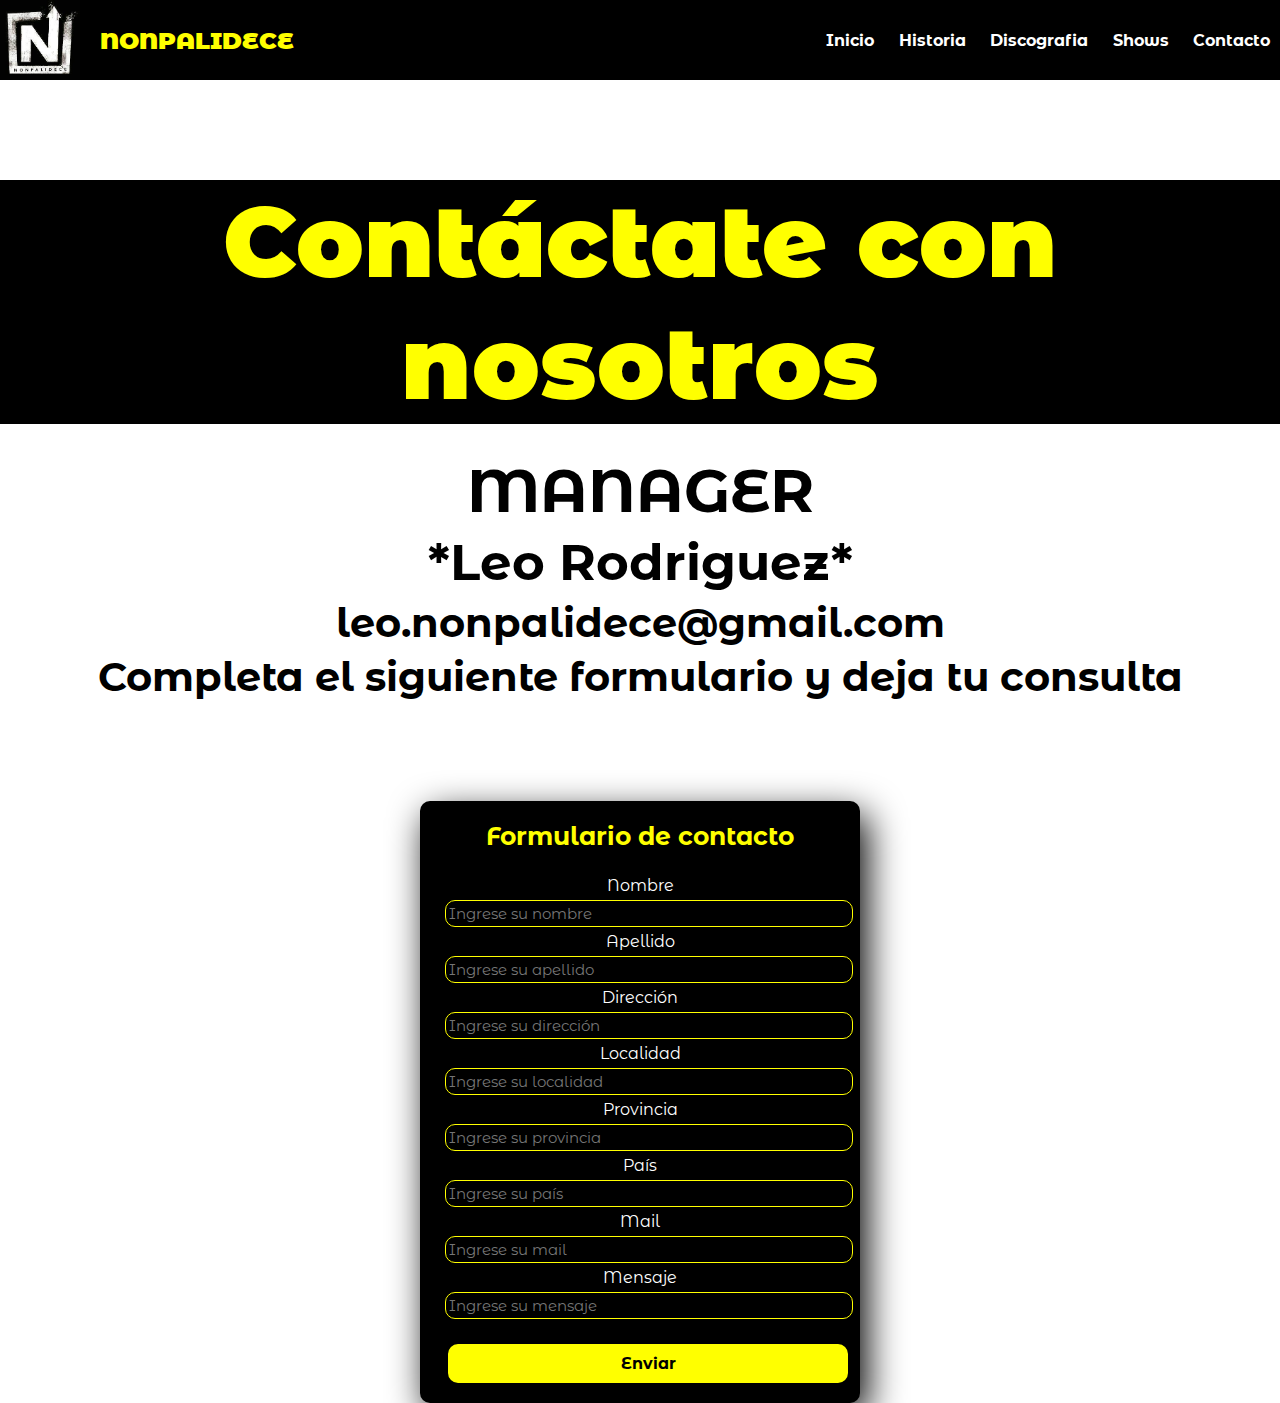
==== pages/contacto.html @ a97dbb2c "avance con la pagina de contacto" ====
<!DOCTYPE html>
<html lang="en">
<head>
    <meta charset="UTF-8">
    <meta http-equiv="X-UA-Compatible" content="IE=edge">
    <meta name="viewport" content="width=device-width, initial-scale=1.0">
    <title>Contacto</title>
    <meta name="description" content="Contactate con Nonpalidece, banda argentina de reggae">
    <meta name="keywords" content="musica, reggae, argentina,banda, artista, contacto">
    <link rel="shortcut icon" href="../imagenes/logo nonpalidece.jfif" type="image/x-icon">
    <link rel="stylesheet" href="../sass/main.css">
    <link href="https://fonts.googleapis.com/css2?family=Montserrat+Alternates:wght@200;400;700;900&display=swap" rel="stylesheet">
    <link rel="stylesheet" href="https://cdnjs.cloudflare.com/ajax/libs/animate.css/4.1.1/animate.min.css"/>
   
</head>
<body>
    
    <header>
        <a href="#" class="logo">
            <img src="../imagenes/logo nonpalidece.jfif" width="80px" height="80px" alt="logo nonpa">
            <h2 class="nombreNonpa">NONPALIDECE</h2>
        </a>
        <nav>
            <a href="../index.html" class="nav-link">Inicio</a>
            <a href="./historia.html" class="nav-link">Historia</a>
            <a href="./pages/discografia.html" class="nav-link">Discografia</a>
            <a href="./pages/shows.html" class="nav-link">Shows</a>
            <a href="./pages/contacto.html" class="nav-link">Contacto</a>
        </nav>
    </header>

    <h1 class="animate__animated animate__heartBeat">Contáctate con nosotros</h1>

    <div>
        <h2>MANAGER</h2>
        <h3>*Leo Rodriguez*</h3>
        <h4>leo.nonpalidece@gmail.com</h4>
        <h4>Completa el siguiente formulario y deja tu consulta</h4>
    </div>

    <section class="formRegistro">
        <h3>Formulario de contacto</h3>
        <label class="entrada" for="Nombres">Nombre</label>
        <input class="controles" type="Nombres" id="
        Nombres" placeholder="Ingrese su nombre">
        <label class="entrada" for="Nombres">Apellido</label>
        <input class="controles" type="Apellido" id="
        Apellido" placeholder="Ingrese su apellido">
        <label class="entrada" for="Nombres">Dirección</label>
        <input class="controles" type="Dirección" id="
        Dirección" placeholder="Ingrese su dirección">
        <label class="entrada" for="Nombres">Localidad</label>
        <input class="controles" type="Localidad" id="
        Localidad" placeholder="Ingrese su localidad">
        <label class="entrada" for="Nombres">Provincia</label>
        <input class="controles" type="Provincia" id="
        Provincia" placeholder="Ingrese su provincia">
        <label class="entrada" for="Nombres">País</label>
        <input class="controles" type="País" id="
        País" placeholder="Ingrese su país">
        <label class="entrada" for="Nombres">Mail</label>
        <input class="controles" type="Mail" id="
        Mail" placeholder="Ingrese su mail">
        <label class="entrada" for="Nombres">Mensaje</label>
        <input class="controles" type="Mensaje" id="
        Mensaje" placeholder="Ingrese su mensaje">
        <input class="boton" type="submit" value="Enviar">

    </section>
      
</body>
</html>
---- sass/main.css ----
/* pagina index */
* {
  margin: 0;
  font-family: sans-serif;
}

a {
  text-decoration: none;
  color: black;
}

header {
  display: flex;
  justify-content: space-between;
  align-items: center;
  min-height: 80px;
  background-color: rgb(0, 0, 0);
}

.logo {
  display: flex;
  align-items: center;
}

.logo .nombreNonpa {
  margin-left: 20px;
  color: yellow;
  font-family: "Montserrat Alternates", sans-serif;
  font-weight: 900;
}

nav a {
  font-family: "Montserrat Alternates", sans-serif;
  font-weight: 700;
  padding: 10px;
  color: white;
}

nav a:hover {
  color: yellow;
}

@media (max-width: 700px) {
  header {
    flex-direction: column;
  }
  nav {
    padding: 10px 0px;
  }
  a {
    font-weight: 700;
    font-size: 14px;
  }
}
@media (max-width: 375px) {
  header {
    flex-direction: column;
  }
  nav {
    padding: 10px 0px;
  }
  a {
    font-weight: 700;
    font-size: 10px;
  }
}
.fotoNonpa {
  width: 100%;
  height: auto;
  margin-top: 30px;
}

h1 {
  font-family: "Montserrat Alternates", sans-serif;
  font-weight: 900;
  font-size: 100px;
  text-align: center;
  color: yellow;
  margin-top: 100px;
  background-color: black;
}

@media (max-width: 700px) {
  h1 {
    font-family: "Montserrat Alternates", sans-serif;
    font-weight: 700;
    font-size: 60px;
  }
}
/* pagina contacto */
div h2 {
  font-family: "Montserrat Alternates", sans-serif;
  font-weight: 700;
  font-size: 60px;
  text-align: center;
  margin-top: 30px;
}
div h3 {
  font-family: "Montserrat Alternates", sans-serif;
  font-weight: 700;
  font-size: 50px;
  text-align: center;
  margin-top: 5px;
}
div h4 {
  font-family: "Montserrat Alternates", sans-serif;
  font-weight: 700;
  font-size: 40px;
  text-align: center;
  margin-top: 5px;
}

.formRegistro {
  width: 400px;
  background-color: black;
  padding: 20px;
  margin: auto;
  margin-top: 100px;
  text-align: center;
  border-radius: 10px;
  font-family: "Montserrat Alternates", sans-serif;
  font-weight: 200;
  font-size: 15px;
  box-shadow: 7px 13px 37px #000;
}

@media (max-width: 700px) {
  .formRegistro {
    padding: 12px;
    margin-top: 70px;
    font-size: 10px;
  }
}
.formRegistro h3 {
  font-family: "Montserrat Alternates", sans-serif;
  font-weight: 700;
  font-size: 25px;
  color: yellow;
  text-align: center;
  margin-bottom: 25px;
}
.formRegistro input {
  font-family: "Montserrat Alternates", sans-serif;
  font-weight: 400;
  font-size: 15px;
  color: white;
}

@media (max-width: 700px) {
  .formRegistro h3 {
    font-size: 18px;
    margin-bottom: 18px;
  }
  .formRegistro input {
    font-size: 10px;
  }
}
.entrada {
  color: white;
  align-items: center;
  font-family: "Montserrat Alternates", sans-serif;
  font-weight: 400;
  font-size: 16px;
  padding: 3px;
  gap: 10px;
  text-align: center;
}

@media (max-width: 700px) {
  .entrada {
    font-size: 10px;
  }
}
.controles {
  width: 100%;
  margin: 5px;
  padding: 3px;
  background-color: black;
  border-radius: 10px;
  border: 1px solid yellow;
  font-size: 16px;
}

@media (max-width: 700px) {
  .controles {
    font-size: 10px;
  }
}
.formRegistro .boton {
  width: 100%;
  background-color: yellow;
  border-radius: 10px;
  font-size: 16px;
  align-content: center;
  padding: 5px;
  margin-top: 20px;
  margin-left: 8px;
  color: black;
  border: 5px solid yellow;
  font-weight: 700;
}

@media (max-width: 700px) {
  .formRegistro .boton {
    font-size: 10px;
  }
}/*# sourceMappingURL=main.css.map */
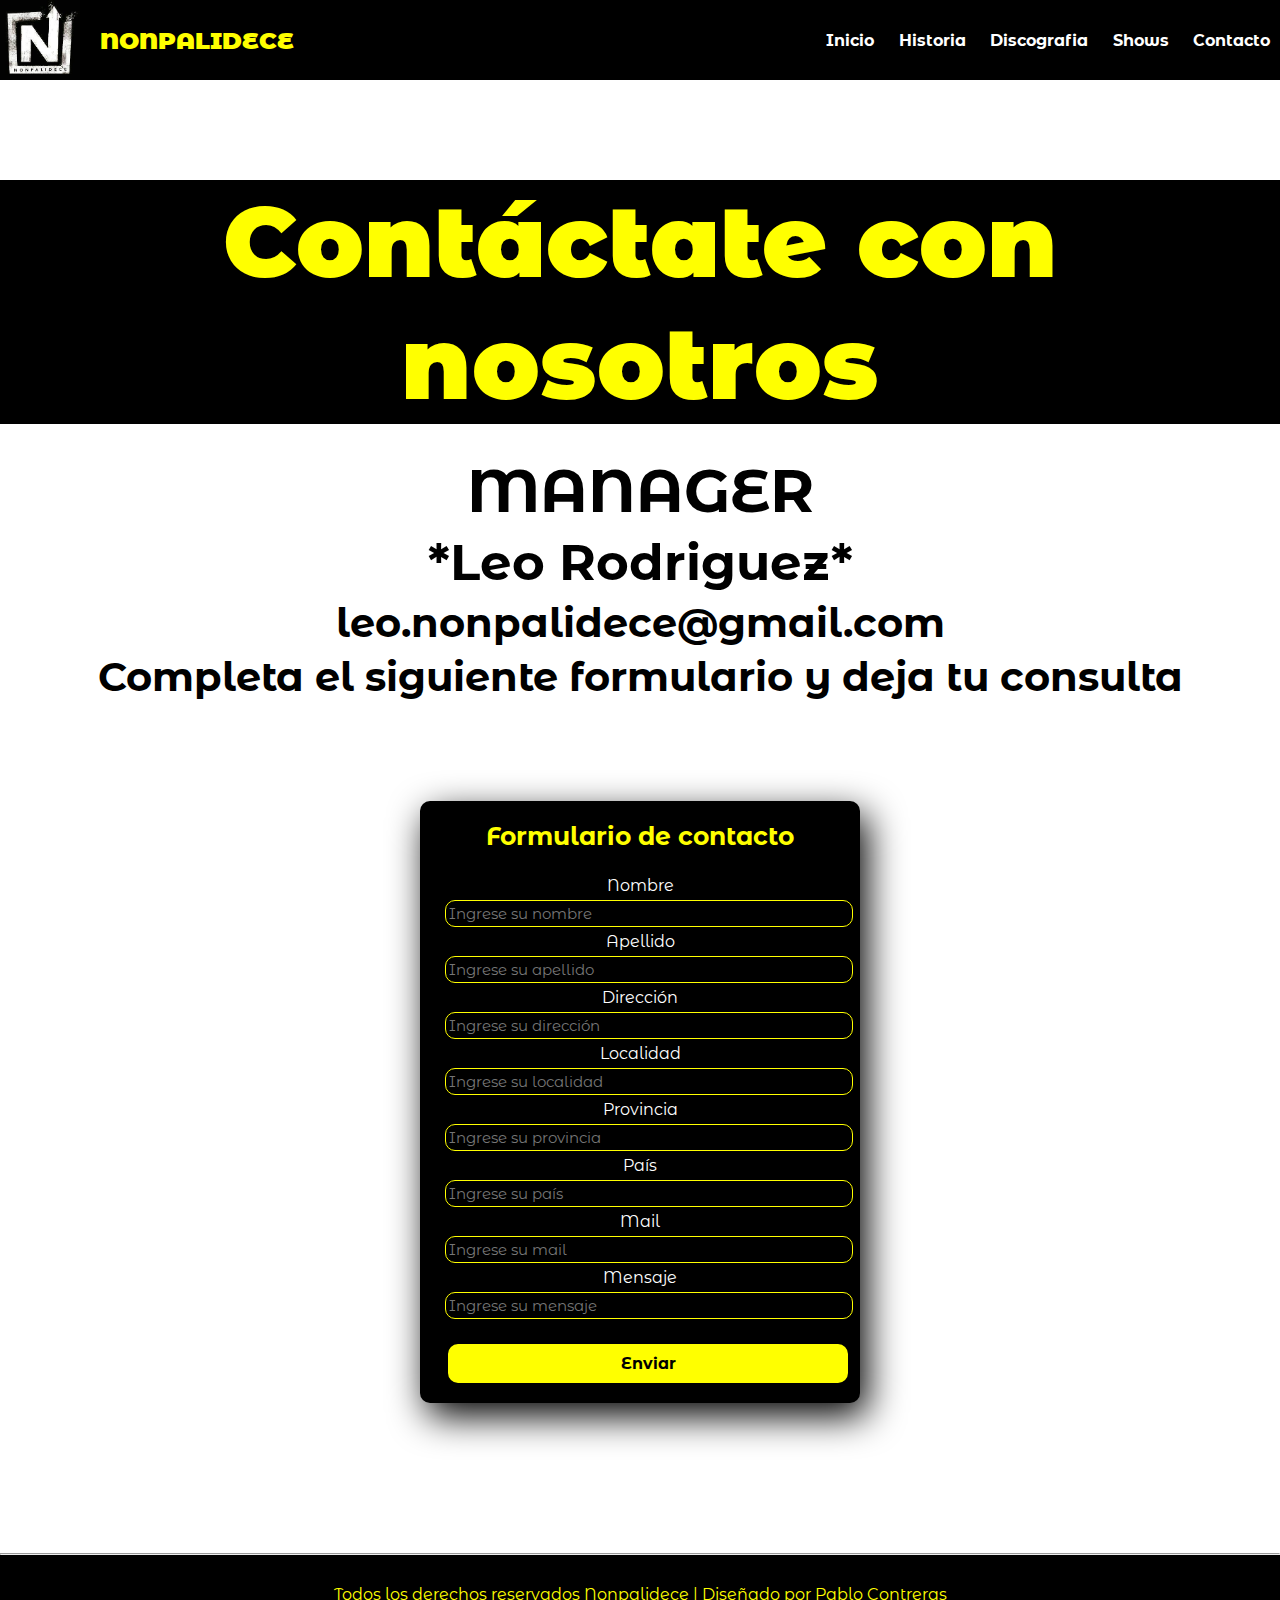
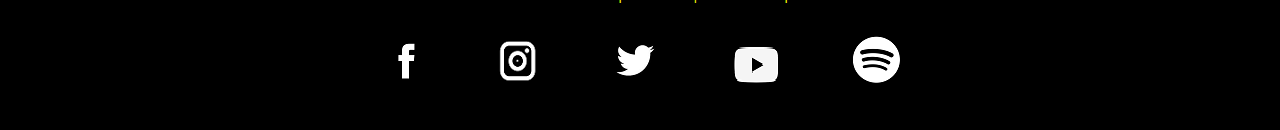
==== commit ba4e95c5: "trabaje con footer" ====
--- a/pages/contacto.html
+++ b/pages/contacto.html
@@ -23,9 +23,9 @@
         <nav>
             <a href="../index.html" class="nav-link">Inicio</a>
             <a href="./historia.html" class="nav-link">Historia</a>
-            <a href="./pages/discografia.html" class="nav-link">Discografia</a>
-            <a href="./pages/shows.html" class="nav-link">Shows</a>
-            <a href="./pages/contacto.html" class="nav-link">Contacto</a>
+            <a href="./discografia.html" class="nav-link">Discografia</a>
+            <a href="./shows.html" class="nav-link">Shows</a>
+            <a href="./contacto.html" class="nav-link">Contacto</a>
         </nav>
     </header>
 
@@ -67,6 +67,19 @@
         <input class="boton" type="submit" value="Enviar">
 
     </section>
+
+    <hr>
+
+    <footer class="footerContainer">
+        <div class="footerCaja">
+            <p class="footerItem">Todos los derechos reservados Nonpalidece | Diseñado por Pablo Contreras</p>
+            <a class="footerLogo"href="https://www.facebook.com/nonpalidecereggae/?locale=es_LA" target="_blank"><img src="../imagenes/logo FB blanco.png" alt="LogoFB"></a>
+            <a class="footerLogo"href="https://www.instagram.com/nonpaoficial/?hl=es" target="_blank"><img src="../imagenes/logo IG blanco.png" alt="LogoIG"></a>
+            <a class="footerLogo"href="https://twitter.com/nonpaoficial" target="_blank"><img src="../imagenes/logo TW blanco.png" alt="LogoTW"></a>
+            <a class="footerLogo"href="https://www.youtube.com/channel/UCJG1se6UAo9qSBl4XJCYoEw" target="_blank"><img src="../imagenes/logo YT blanco.png" alt="LogoYT"></a>
+            <a class="footerLogo"href="https://open.spotify.com/artist/0W1EfnztQTHuv03MuMzWPe" target="_blank"><img src="../imagenes/logo SP blanco.png" alt="LogoSP"></a>
+        </div>
+   </footer>  
       
 </body>
 </html>--- a/sass/main.css
+++ b/sass/main.css
@@ -116,6 +116,7 @@
   padding: 20px;
   margin: auto;
   margin-top: 100px;
+  margin-bottom: 150px;
   text-align: center;
   border-radius: 10px;
   font-family: "Montserrat Alternates", sans-serif;
@@ -204,4 +205,91 @@
   .formRegistro .boton {
     font-size: 10px;
   }
+}
+/* pagina historia */
+.fotoHistoria {
+  width: 100%;
+  height: auto;
+  margin-top: 30px;
+}
+
+@media (max-width: 700px) {
+  .fotoHistoria {
+    margin-top: 15px;
+  }
+}
+.historia {
+  display: grid;
+  grid-template-columns: 1fr 1fr 1fr 1fr;
+  margin-bottom: 150px;
+  margin-top: 100px;
+}
+
+.historia .contandoHistoria {
+  margin-top: 30px;
+  margin-left: 15px;
+  margin-right: 15px;
+  padding: 10px;
+  font-family: "Montserrat Alternates", sans-serif;
+  font-weight: 400;
+  font-size: 16px;
+  gap: 10px;
+  border: 1px solid black;
+  border-radius: 10px;
+  margin-top: 15px;
+}
+
+.historia .contandoHistoria:hover {
+  background: radial-gradient(yellow, black);
+  font-family: "Montserrat Alternates", sans-serif;
+  font-weight: 700;
+  box-shadow: 7px 13px 37px #000;
+  color: white;
+}
+
+@media (max-width: 700px) {
+  .historia {
+    grid-template-columns: 1fr;
+  }
+}
+/* Footer */
+.footerContainer {
+  display: grid;
+  background-color: black;
+  padding: 30px;
+  justify-content: center;
+}
+
+.footerContainer .footeCaja {
+  display: flex;
+}
+
+.footerItem {
+  font-family: "Montserrat Alternates", sans-serif;
+  font-weight: 400;
+  font-size: 16px;
+  color: yellow;
+  text-align: center;
+  margin-bottom: 20px;
+}
+
+.footerLogo img {
+  padding: 12px;
+  margin-left: 42px;
+  justify-content: center;
+}
+
+@media (max-width: 700px) {
+  .footerItem {
+    font-size: 8px;
+  }
+}
+@media (max-width: 700px) {
+  .footerLogo img {
+    grid-template-columns: 1fr 1fr 1fr 1fr 1fr;
+    width: 25px;
+    height: auto;
+    padding: 5px;
+    margin-left: 18px;
+  }
 }/*# sourceMappingURL=main.css.map */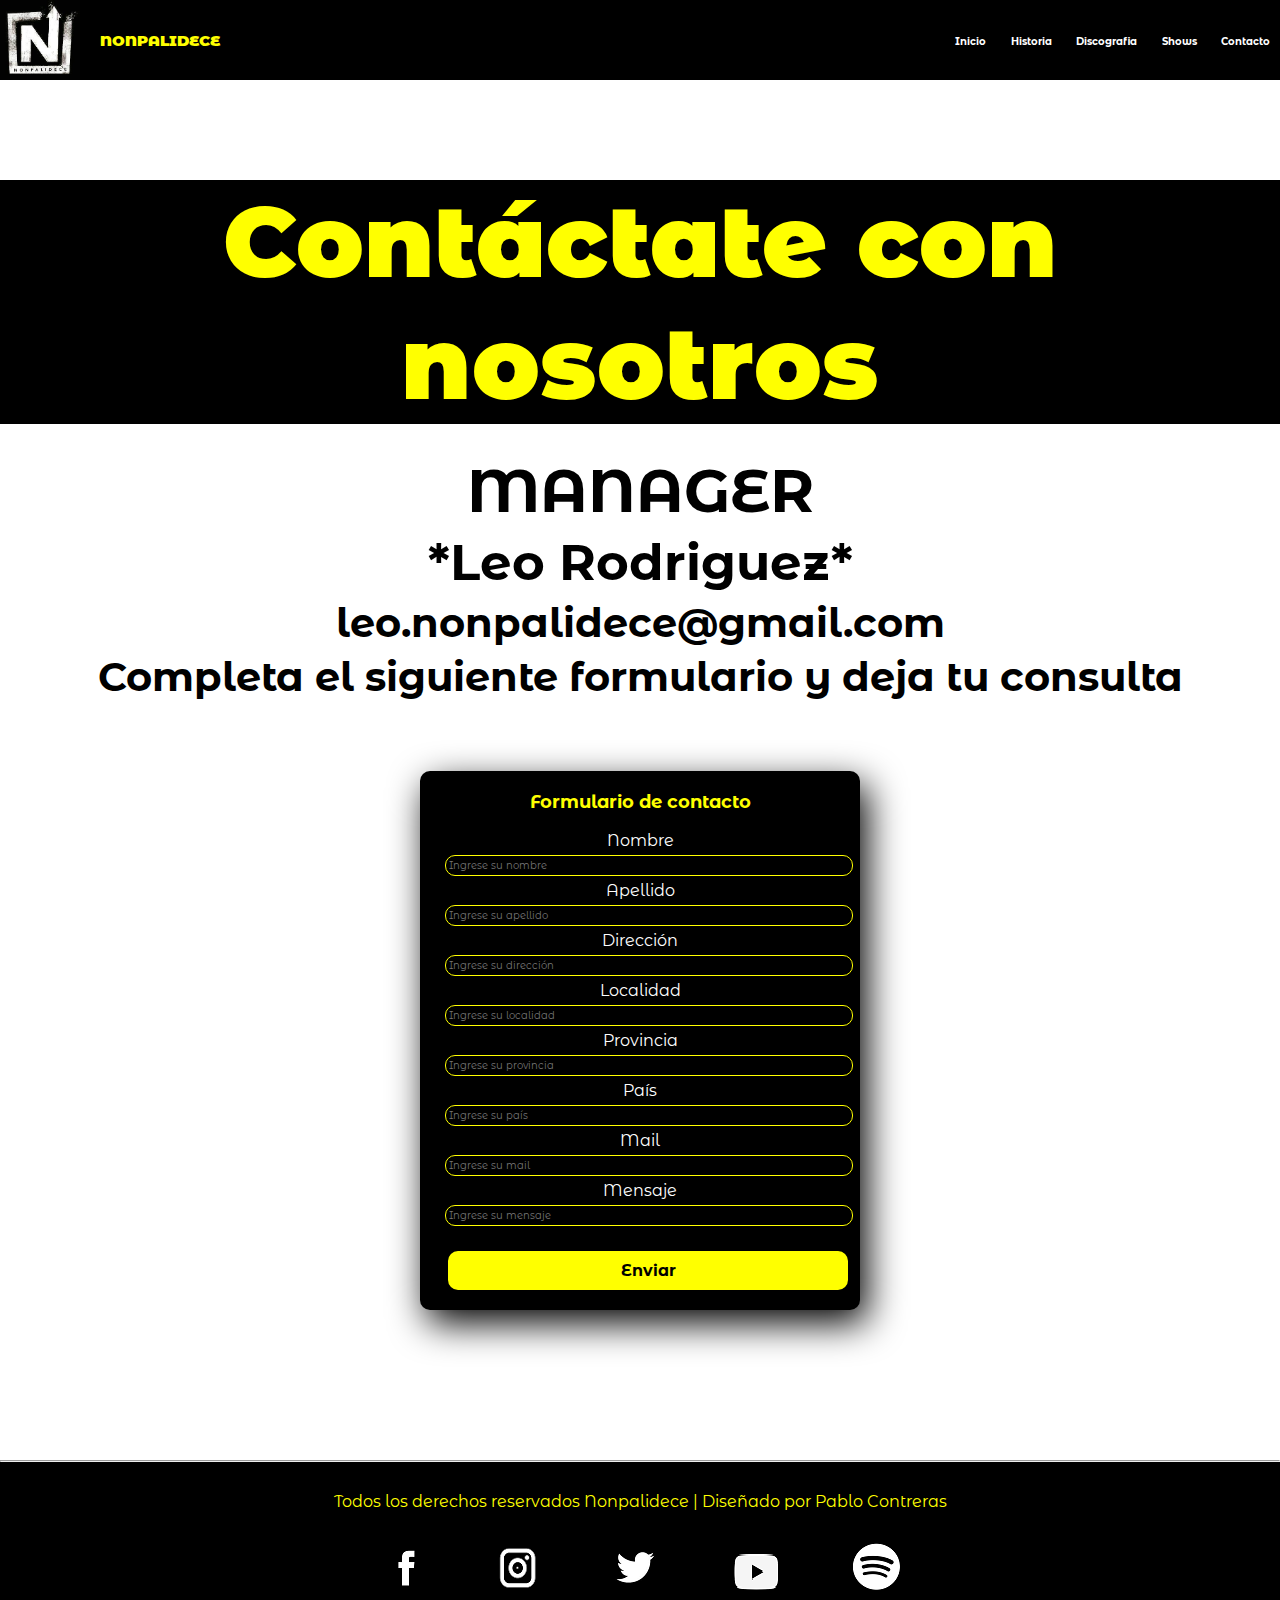
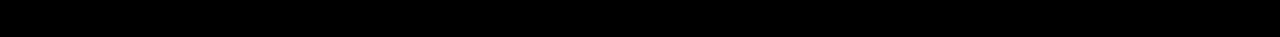
==== commit fa57e9b1: "trabajo final terminado" ====
--- a/pages/contacto.html
+++ b/pages/contacto.html
@@ -8,15 +8,15 @@
     <meta name="description" content="Contactate con Nonpalidece, banda argentina de reggae">
     <meta name="keywords" content="musica, reggae, argentina,banda, artista, contacto">
     <link rel="shortcut icon" href="../imagenes/logo nonpalidece.jfif" type="image/x-icon">
-    <link rel="stylesheet" href="../sass/main.css">
     <link href="https://fonts.googleapis.com/css2?family=Montserrat+Alternates:wght@200;400;700;900&display=swap" rel="stylesheet">
     <link rel="stylesheet" href="https://cdnjs.cloudflare.com/ajax/libs/animate.css/4.1.1/animate.min.css"/>
-   
+    <link rel="stylesheet" href="../sass/main.css">
+    
 </head>
 <body>
     
     <header>
-        <a href="#" class="logo">
+        <a href="../index.html" class="logo">
             <img src="../imagenes/logo nonpalidece.jfif" width="80px" height="80px" alt="logo nonpa">
             <h2 class="nombreNonpa">NONPALIDECE</h2>
         </a>
@@ -65,8 +65,7 @@
         <input class="controles" type="Mensaje" id="
         Mensaje" placeholder="Ingrese su mensaje">
         <input class="boton" type="submit" value="Enviar">
-
-    </section>
+        </section>
 
     <hr>
 
@@ -79,7 +78,7 @@
             <a class="footerLogo"href="https://www.youtube.com/channel/UCJG1se6UAo9qSBl4XJCYoEw" target="_blank"><img src="../imagenes/logo YT blanco.png" alt="LogoYT"></a>
             <a class="footerLogo"href="https://open.spotify.com/artist/0W1EfnztQTHuv03MuMzWPe" target="_blank"><img src="../imagenes/logo SP blanco.png" alt="LogoSP"></a>
         </div>
-   </footer>  
-      
+    </footer>  
+
 </body>
 </html>--- a/sass/main.css
+++ b/sass/main.css
@@ -52,13 +52,7 @@
     font-size: 14px;
   }
 }
-@media (max-width: 375px) {
-  header {
-    flex-direction: column;
-  }
-  nav {
-    padding: 10px 0px;
-  }
+@media (min-width: 375px) {
   a {
     font-weight: 700;
     font-size: 10px;
@@ -70,6 +64,13 @@
   margin-top: 30px;
 }
 
+@media (min-width: 375px) {
+  .fotoNonpa {
+    width: 100%;
+    height: auto;
+    margin-top: 5px;
+  }
+}
 h1 {
   font-family: "Montserrat Alternates", sans-serif;
   font-weight: 900;
@@ -87,6 +88,116 @@
     font-size: 60px;
   }
 }
+.contenedorNoticias {
+  display: flex;
+  width: 100%;
+  height: auto;
+  align-items: center;
+  justify-content: center;
+}
+
+@media (max-width: 1080px) {
+  .contenedorNoticias {
+    display: grid;
+    grid-template-columns: 1fr;
+    justify-content: center;
+    align-items: center;
+  }
+}
+.noticiasItem1 {
+  height: 500px;
+  width: 450px;
+  margin: 100px 30px;
+  margin-bottom: 100px;
+  border-radius: 10%;
+  box-shadow: 7px 13px 37px #000;
+  position: relative;
+  overflow: hidden;
+  align-items: center;
+  justify-content: center;
+  background-color: black;
+}
+
+@media (max-width: 700px) {
+  .noticiasItem1 {
+    height: 300px;
+    width: 250px;
+    margin: 10px 15px;
+  }
+}
+.noticiasItem1:hover {
+  width: 900px;
+}
+.noticiasItem1:hover img {
+  width: 800px;
+  height: 350px;
+  padding-bottom: 5px;
+}
+.noticiasItem1:hover p {
+  font-weight: 700;
+  font-size: 22px;
+}
+.noticiasItem1:hover a {
+  font-weight: 900;
+  font-size: 22px;
+}
+
+@media (max-width: 700px) {
+  .noticiasItem1:hover img {
+    width: 400px;
+    height: 200px;
+    padding-bottom: 5px;
+    margin-left: 20px;
+    margin-right: 20px;
+    padding-left: 20px;
+    padding-right: 20px;
+  }
+  .noticiasItem1:hover p {
+    font-weight: 400;
+    font-size: 10px;
+    padding-bottom: 30px;
+    margin-left: 20px;
+    margin-right: 20px;
+  }
+  .noticiasItem1:hover a {
+    font-weight: 700;
+    font-size: 16px;
+    padding-bottom: 30px;
+  }
+}
+.noticiasItem1 {
+  display: flex;
+  flex-direction: column;
+}
+.noticiasItem1 img {
+  padding-bottom: 80px;
+  margin: 20px;
+  width: 500px;
+  height: 300px;
+}
+.noticiasItem1 p {
+  color: yellow;
+  font-family: "Montserrat Alternates", sans-serif;
+  font-weight: 400;
+  font-size: 16px;
+  text-align: center;
+  text-align: justify;
+  margin: 0 10px;
+}
+.noticiasItem1 a {
+  width: 50%;
+  margin: 5px;
+  margin-top: 20px;
+  padding: 3px;
+  border-radius: 10px;
+  font-family: "Montserrat Alternates", sans-serif;
+  font-weight: 700;
+  font-size: 16px;
+  color: yellow;
+  text-align: center;
+  justify-content: center;
+}
+
 /* pagina contacto */
 div h2 {
   font-family: "Montserrat Alternates", sans-serif;
@@ -110,6 +221,20 @@
   margin-top: 5px;
 }
 
+@media (max-width: 700px) {
+  div h2 {
+    font-weight: 400;
+    font-size: 40px;
+  }
+  div h3 {
+    font-weight: 400;
+    font-size: 30px;
+  }
+  div h4 {
+    font-weight: 400;
+    font-size: 20px;
+  }
+}
 .formRegistro {
   width: 400px;
   background-color: black;
@@ -125,11 +250,16 @@
   box-shadow: 7px 13px 37px #000;
 }
 
-@media (max-width: 700px) {
+@media (min-width: 375px) {
   .formRegistro {
-    padding: 12px;
     margin-top: 70px;
     font-size: 10px;
+    width: 280px;
+  }
+}
+@media (min-width: 701px) {
+  .formRegistro {
+    width: 400px;
   }
 }
 .formRegistro h3 {
@@ -147,7 +277,7 @@
   color: white;
 }
 
-@media (max-width: 700px) {
+@media (min-width: 375px) {
   .formRegistro h3 {
     font-size: 18px;
     margin-bottom: 18px;
@@ -292,4 +422,179 @@
     padding: 5px;
     margin-left: 18px;
   }
+}
+/* Pagina Discografia */
+.Slider ul li a img {
+  width: 500px;
+  height: 500px;
+  overflow: hidden;
+  flex-wrap: nowrap;
+  margin-left: 100px;
+  margin: 20px;
+}
+
+@media (max-width: 700px) {
+  .Slider ul {
+    display: flex;
+    flex-flow: nowrap;
+    flex-direction: column;
+  }
+  .Slider ul li {
+    width: 50%;
+  }
+  .Slider ul li a img {
+    width: 30%;
+    height: auto;
+  }
+}
+.Slider ul {
+  display: flex;
+  animation: cambio 20s infinite alternate linear;
+  width: 400%;
+  margin-top: 100px;
+  margin-bottom: 100px;
+}
+.Slider li {
+  list-style: none;
+  width: 100%;
+}
+.Slider a img {
+  width: 100%;
+  height: 100%;
+}
+
+@media (max-width: 700px) {
+  .Slider ul {
+    animation: none;
+    margin-left: 12 px;
+    margin-top: 30px;
+  }
+}
+@keyframes cambio {
+  0% {
+    margin-left: 0;
+  }
+  20% {
+    margin-left: 0;
+  }
+  25% {
+    margin-left: -100%;
+  }
+  45% {
+    margin-left: -100%;
+  }
+  50% {
+    margin-left: -200%;
+  }
+  70% {
+    margin-left: -200%;
+  }
+  75% {
+    margin-left: -300%;
+  }
+  100% {
+    margin-left: -300%;
+  }
+}
+/* pagina show */
+.contenedorShow {
+  display: flex;
+  width: 100%;
+  height: auto;
+  align-items: center;
+  justify-content: center;
+}
+
+@media (max-width: 700px) {
+  .contenedorShow {
+    display: grid;
+  }
+}
+@media (max-width: 700px) {
+  .showItem1 {
+    display: flex;
+    grid-template-columns: 1fr;
+    height: 250px;
+    width: 200px;
+  }
+}
+.showItem1 {
+  height: 500px;
+  width: 450px;
+  background-color: black;
+  margin: 100px 30px;
+  margin-bottom: 100px;
+  border-radius: 10%;
+  box-shadow: 7px 13px 37px #000;
+  position: relative;
+  overflow: hidden;
+  display: flex;
+  align-items: center;
+  justify-content: center;
+}
+
+.showItem1::before {
+  content: "";
+  position: absolute;
+  height: 500px;
+  width: 450px;
+  background-image: conic-gradient(yellow 20deg, transparent 120deg);
+  animation: rotar 2s linear infinite;
+}
+
+@media (min-width: 375px), (max-width: 700px) {
+  .showItem1::before {
+    height: 250px;
+    width: 200px;
+    background-image: none;
+    animation: none;
+    position: relative;
+  }
+}
+@keyframes rotar {
+  from {
+    transform: rotate(0deg);
+  }
+  to {
+    transform: rotate(-360deg);
+  }
+}
+.showItem1::after {
+  content: "";
+  position: absolute;
+  height: 490px;
+  width: 435px;
+  background-color: black;
+  border-radius: 10%;
+  box-shadow: inset 7px 13px 37px #000;
+}
+
+.showItem1 {
+  display: flex;
+  flex-direction: column;
+}
+.showItem1 img {
+  z-index: 2;
+  padding-bottom: 80px;
+}
+.showItem1 p {
+  z-index: 2;
+  color: yellow;
+  font-family: "Montserrat Alternates", sans-serif;
+  font-weight: 400;
+  font-size: 16px;
+  text-align: center;
+}
+.showItem1 .boton {
+  z-index: 2;
+  width: 50%;
+  margin: 5px;
+  margin-top: 20px;
+  padding: 3px;
+  background-color: yellow;
+  border-radius: 10px;
+  border: 1px solid yellow;
+  font-family: "Montserrat Alternates", sans-serif;
+  font-weight: 700;
+  font-size: 16px;
 }/*# sourceMappingURL=main.css.map */